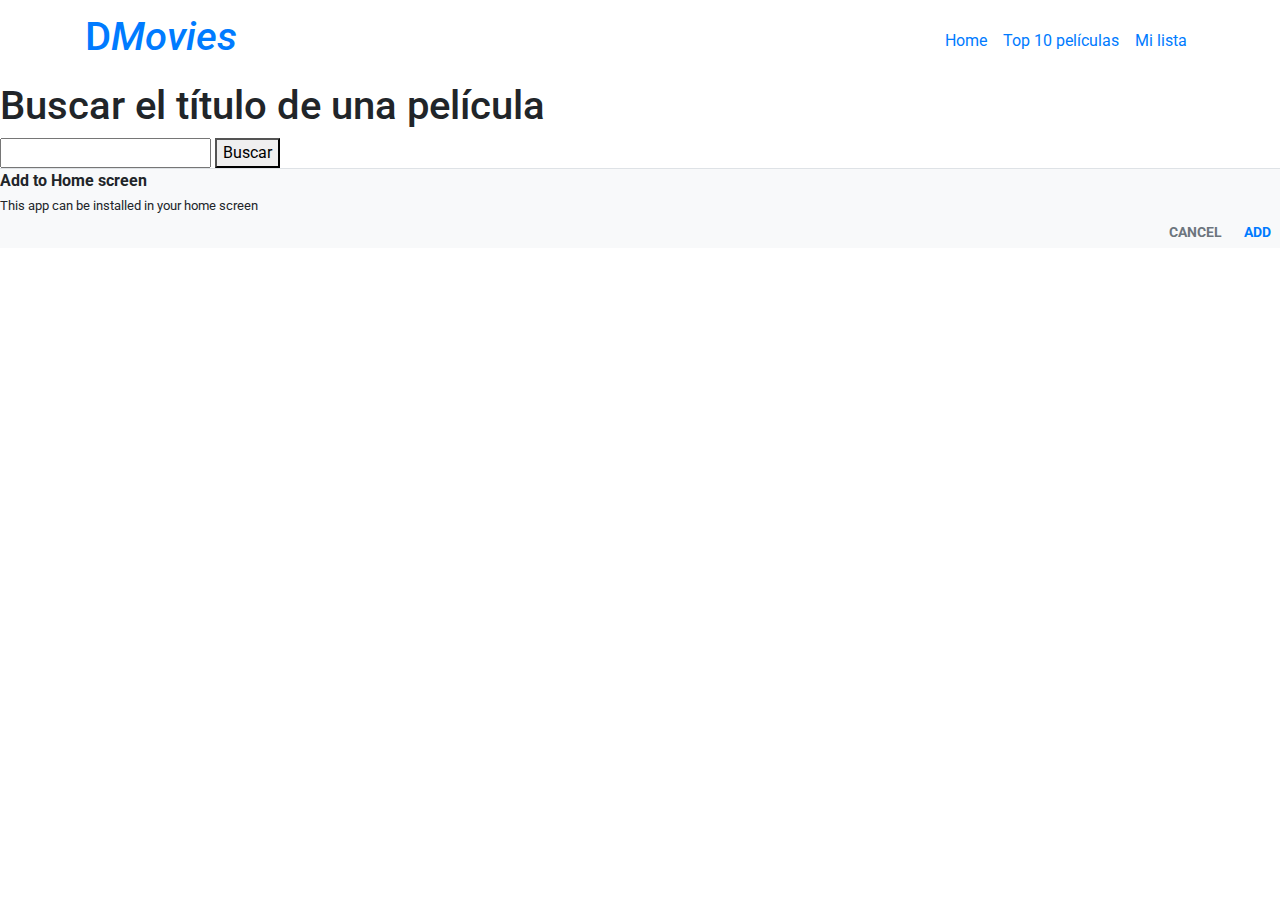
==== index.html @ 3ba60a98 "Boton añadir lista y refactorizacion" ====
<!DOCTYPE html>
<html lang="es">

<head>
    <meta charset="UTF-8">
    <meta http-equiv="X-UA-Compatible" content="IE=edge">
    <meta name="viewport" content="width=device-width, initial-scale=1.0">
    <title>LUVONI EVELIN DANIELA | Cátedra PWA</title>
    <link rel="shortcut icon" type="img/ico" href="images/icons/favicon.ico">
    <link rel="stylesheet" href="css/bootstrap/bootstrap.css">
    <link href="style.css" rel="stylesheet">
    <link rel="manifest" href="manifest.json">
    <link rel="offline-resource" href="/">
    <link rel="stylesheet" href="https://fonts.googleapis.com/css?family=Roboto:300,400,500,700|Material+Icons">
</head>

<body>
    <header>
        <nav class="navbar navbar-expand-lg">
            <div class="container">
                <a class="navbar-brand" href="index.html">
                    <h1>D<em>Movies</em></h1>
                </a>
                <button class="navbar-toggler" type="button" data-toggle="collapse" data-target="#navbarResponsive"
                    aria-controls="navbarResponsive" aria-expanded="false" aria-label="Toggle navigation">
                    <span class="navbar-toggler-icon"></span>
                </button>

                <div class="collapse navbar-collapse" id="navbarResponsive">
                    <ul class="navbar-nav ml-auto">
                        <li class="nav-item">
                            <a class="nav-link" href="index.html">Home
                                <span class="sr-only">(current)</span>
                            </a>
                        </li>
                        <li class="nav-item">
                            <a class="nav-link" href="sections/top-10.html">Top 10 películas</a>
                        </li>
                        <li class="nav-item">
                            <a class="nav-link" href="sections/mi-lista.html">Mi lista</a>
                        </li>
                    </ul>
                </div>
            </div>
        </nav>
    </header>

    <main>
        <h1>Buscar el título de una película</h1>

        <form id="form-movie" class="form-search">
            <input id="search-input" type="text" placeholder="" name="search" required />
            <button id="send-button" type="button">Buscar</button>
            <span id="msg"></span>
        </form>

        <div id="my-list">

        </div>

        <section class="container">

            <div id="result">
                <div id="movies-list">

                </div>
                <div>
                    <button id="prev" class="btn">Prev</button>
                    <button id="next" class="btn">Next</button>
                </div>

                <div id="noResults">
                    <p>Not found</p>
                </div>

            </div>
        </section>
    </main>

    <!--<footer class="container-fluid fixed-bottom footer">
        <div class="row">
            <div class="col-12">
                <button type="button" id="btInstalar" class="btn btn-primary">Instalar</button>
            </div>
        </div>
    </footer> -->
    <footer>
        <div id="prompt" class="prompt hide bg-light border-top" aria-label="Close">
            <div class="font-weight-bold">Add to Home screen</div>
            <small>This app can be installed in your home screen</small>
            <div class="text-right">
                <button id="buttonCancel" type="button"
                    class="font-weight-bold text-muted btn-sm btn btn-link">CANCEL</button>
                <button id="btInstalar" type="button"
                    class="font-weight-bold text-primary btn-sm btn btn-link">ADD</button>
            </div>
        </div>
    </footer>

    <script src="js/app.js"></script>
    <script>
        let swRegistration = null;

        if ('serviceWorker' in navigator) {

            window.addEventListener('load', () => {

                navigator.serviceWorker.register('service-worker.js').then((reg) => {

                    // console.log("Service Worker registrado correctamente.", reg);
                    swRegistration = reg;
                    //initialiseUI();
                });

            });

        }

    </script>
</body>

</html>
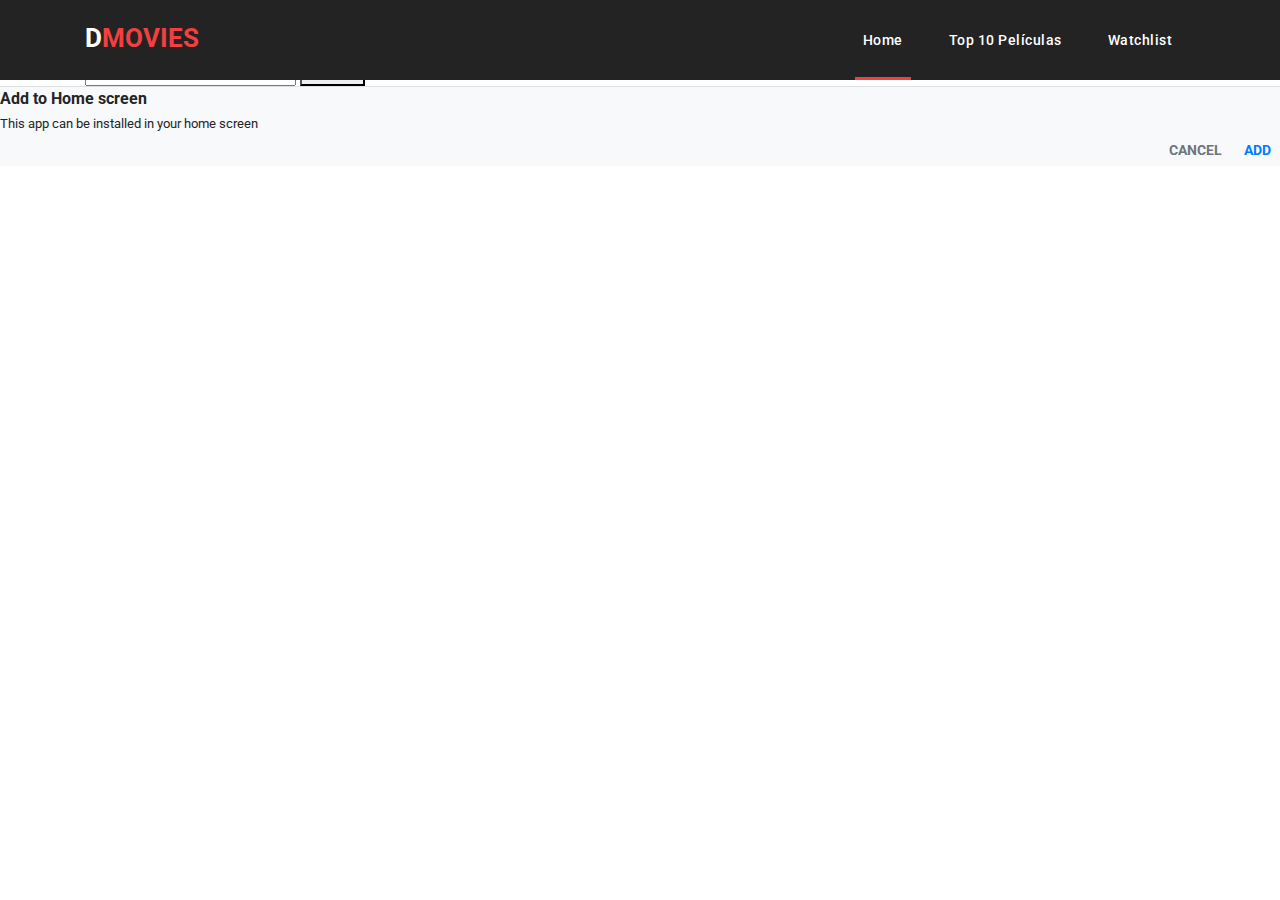
==== commit 35844283: "Nav - Refactorización - Estilos" ====
--- a/index.html
+++ b/index.html
@@ -7,14 +7,16 @@
     <meta name="viewport" content="width=device-width, initial-scale=1.0">
     <title>LUVONI EVELIN DANIELA | Cátedra PWA</title>
     <link rel="shortcut icon" type="img/ico" href="images/icons/favicon.ico">
-    <link rel="stylesheet" href="css/bootstrap/bootstrap.css">
-    <link href="style.css" rel="stylesheet">
+    <link rel="stylesheet" href="css/bootstrap/bootstrap.min.css">
+    <link href="css/style.css" rel="stylesheet">
     <link rel="manifest" href="manifest.json">
     <link rel="offline-resource" href="/">
     <link rel="stylesheet" href="https://fonts.googleapis.com/css?family=Roboto:300,400,500,700|Material+Icons">
+    <link href="https://maxcdn.bootstrapcdn.com/font-awesome/4.2.0/css/font-awesome.min.css" rel="stylesheet">
 </head>
 
-<body>
+<body>      
+
     <header>
         <nav class="navbar navbar-expand-lg">
             <div class="container">
@@ -29,15 +31,15 @@
                 <div class="collapse navbar-collapse" id="navbarResponsive">
                     <ul class="navbar-nav ml-auto">
                         <li class="nav-item">
-                            <a class="nav-link" href="index.html">Home
+                            <a class="nav-link active" href="index.html">Home
                                 <span class="sr-only">(current)</span>
                             </a>
                         </li>
                         <li class="nav-item">
-                            <a class="nav-link" href="sections/top-10.html">Top 10 películas</a>
+                            <a class="nav-link" href="sections/top-ten.html">Top 10 películas</a>
                         </li>
                         <li class="nav-item">
-                            <a class="nav-link" href="sections/mi-lista.html">Mi lista</a>
+                            <a class="nav-link" href="sections/watchlist.html">Watchlist</a>
                         </li>
                     </ul>
                 </div>
@@ -46,21 +48,22 @@
     </header>
 
     <main>
-        <h1>Buscar el título de una película</h1>
 
-        <form id="form-movie" class="form-search">
-            <input id="search-input" type="text" placeholder="" name="search" required />
-            <button id="send-button" type="button">Buscar</button>
-            <span id="msg"></span>
-        </form>
+        <div class="container">
 
-        <div id="my-list">
+            <h1>Buscar el título de una película</h1>
 
+            <form id="form-movie" class="form-search">
+                <input id="search-input" type="text" placeholder="" name="search" required />
+                <button id="send-button" type="button">Buscar</button>
+                <span id="msg"></span>
+            </form>
         </div>
 
         <section class="container">
 
             <div id="result">
+
                 <div id="movies-list">
 
                 </div>
@@ -96,8 +99,10 @@
             </div>
         </div>
     </footer>
-
+    <script src="js/jquery-3.6.0.js"></script>
+    <script src="js/bootstrap/bootstrap.bundle.min.js"></script>
     <script src="js/app.js"></script>
+    <script src="js/movies.js"></script>
     <script>
         let swRegistration = null;
 
--- a/css/style.css
+++ b/css/style.css
@@ -0,0 +1,234 @@
+body {
+  margin: 0;
+  font-family: "Lato", -apple-system, BlinkMacSystemFont, "Segoe UI", Roboto,
+    "Helvetica Neue", Arial, sans-serif, "Apple Color Emoji", "Segoe UI Emoji",
+    "Segoe UI Symbol", "Noto Color Emoji";
+  font-size: 1rem;
+  font-weight: 400;
+  line-height: 1.5;
+  color: #212529;
+  background-color: #fff;
+  -webkit-text-size-adjust: 100%;
+  -webkit-tap-highlight-color: rgba(0, 0, 0, 0);
+}
+
+/* Header */
+header {
+  position: absolute;
+  z-index: 99999;
+  width: 100%;
+  height: 80px;
+  background-color: #232323;
+  -webkit-transition: all 0.3s ease-in-out 0s;
+  -moz-transition: all 0.3s ease-in-out 0s;
+  -o-transition: all 0.3s ease-in-out 0s;
+  transition: all 0.3s ease-in-out 0s;
+}
+
+header .navbar {
+  padding: 17px 0px;
+}
+
+.background-header .navbar {
+  padding: 17px 0px;
+}
+
+.background-header {
+  top: 0;
+  position: fixed;
+  background-color: #fff !important;
+  box-shadow: 0px 1px 10px rgba(0, 0, 0, 0.1);
+}
+
+.background-header .navbar-brand h1 {
+  color: #121212 !important;
+}
+
+.background-header .navbar-nav a.nav-link {
+  color: #1e1e1e !important;
+}
+
+.background-header .navbar-nav .nav-link:hover,
+.background-header .navbar-nav .active > .nav-link,
+.background-header .navbar-nav .nav-link.active,
+.background-header .navbar-nav .nav-link.show,
+.background-header .navbar-nav .show > .nav-link {
+  color: #f33f3f !important;
+}
+
+.navbar .navbar-brand {
+  float: left;
+  margin-top: -12px;
+  outline: none;
+}
+
+.navbar .navbar-brand h1 {
+  color: #fff;
+  text-transform: uppercase;
+  font-size: 1.3em;
+  font-weight: 700;
+  -webkit-transition: all .3s ease 0s;
+  -moz-transition: all .3s ease 0s;
+  -o-transition: all .3s ease 0s;
+  transition: all .3s ease 0s;
+}
+
+.navbar .navbar-brand h1 em {
+  font-style: normal;
+  color: #f33f3f;
+}
+
+#navbarResponsive {
+  z-index: 999;
+}
+
+.navbar-collapse {
+  text-align: center;
+}
+
+.navbar .navbar-nav .nav-item {
+  margin: 0px 15px;
+}
+
+.navbar .navbar-nav a.nav-link {
+  text-transform: capitalize;
+  font-size: 0.9em;
+  font-weight: 500;
+  letter-spacing: 0.5px;
+  color: #fff;
+  transition: all 0.5s;
+  margin-top: 5px;
+}
+
+.navbar .navbar-nav .nav-link:hover,
+.navbar .navbar-nav .active > .nav-link,
+.navbar .navbar-nav .nav-link.active,
+.navbar .navbar-nav .nav-link.show,
+.navbar .navbar-nav .show > .nav-link {
+  color: rgb(255, 255, 255);
+  padding-bottom: 25px;
+  border-bottom: 3px solid #f33f3f;
+}
+
+.navbar .navbar-toggler-icon {
+  background-image: none;
+}
+
+.navbar .navbar-toggler {
+  border-color: #f33f3f;
+  background-color: #232323;
+  height: 36px;
+  outline: none;
+  border-radius: 0px;
+  position: absolute;
+  right: 30px;
+  top: 20px;
+}
+
+.navbar .navbar-toggler-icon:after {
+  content: '\f0c9';
+  color: #f33f3f;
+  font-size: 1.125em;
+  line-height: 26px;
+  font-family: 'FontAwesome';
+}
+
+
+@media (max-width: 992px) {
+  .navbar .navbar-brand {
+      position: absolute;
+      left: 30px;
+      top: 32px;
+  }
+
+  .navbar .navbar-brand {
+      width: auto;
+  }
+
+  .navbar:after {
+      display: none;
+  }
+
+  #navbarResponsive {
+      z-index: 99999;
+      position: absolute;
+      top: 80px;
+      left: 0;
+      width: 100%;
+      text-align: center;
+      background-color: #fff;
+      box-shadow: 0px 10px 10px rgba(0, 0, 0, 0.1);
+  }
+
+  .navbar .navbar-nav .nav-item {
+      border-bottom: 1px solid #eee;
+  }
+
+  .navbar .navbar-nav .nav-item:last-child {
+      border-bottom: none;
+  }
+
+  .navbar .navbar-nav a.nav-link {
+      padding: 15px 0px;
+      color: #1e1e1e !important;
+  }
+
+  .navbar .navbar-nav .nav-link:hover,
+  .navbar .navbar-nav .active > .nav-link,
+  .navbar .navbar-nav .nav-link.active,
+  .navbar .navbar-nav .nav-link.show,
+  .navbar .navbar-nav .show > .nav-link {
+      color: #f33f3f !important;
+      border-bottom: none !important;
+      padding-bottom: 15px;
+  }
+
+  .product-item .down-content h3 {
+      margin-bottom: 10px;
+  }
+
+  .product-item .down-content h4 {
+      position: relative;
+      top: 0;
+      right: 0;
+      margin-bottom: 20px;
+  }
+}
+
+#main-header {
+  /*height: 100px;*/
+  padding: 1em;
+  background-color: #333;
+  color: #fafafa;
+}
+
+#main-nav {
+  background-color: #336;
+}
+
+#main-nav ul {
+  display: flex;
+  flex-wrap: wrap;
+  margin-bottom: 0;
+  list-style: none;
+  text-align: center;
+}
+
+#main-nav ul li {
+  width: 50%;
+  height: 45px;
+  line-height: 45px;
+}
+
+#main-nav ul li a {
+  display: block;
+  color: #fafafa;
+}
+
+.main-content {
+  /*display: flex;*/
+  /*flex-wrap: wrap;*/
+  min-height: 100%;
+  background-color: #fafafa;
+  color: #333;
+}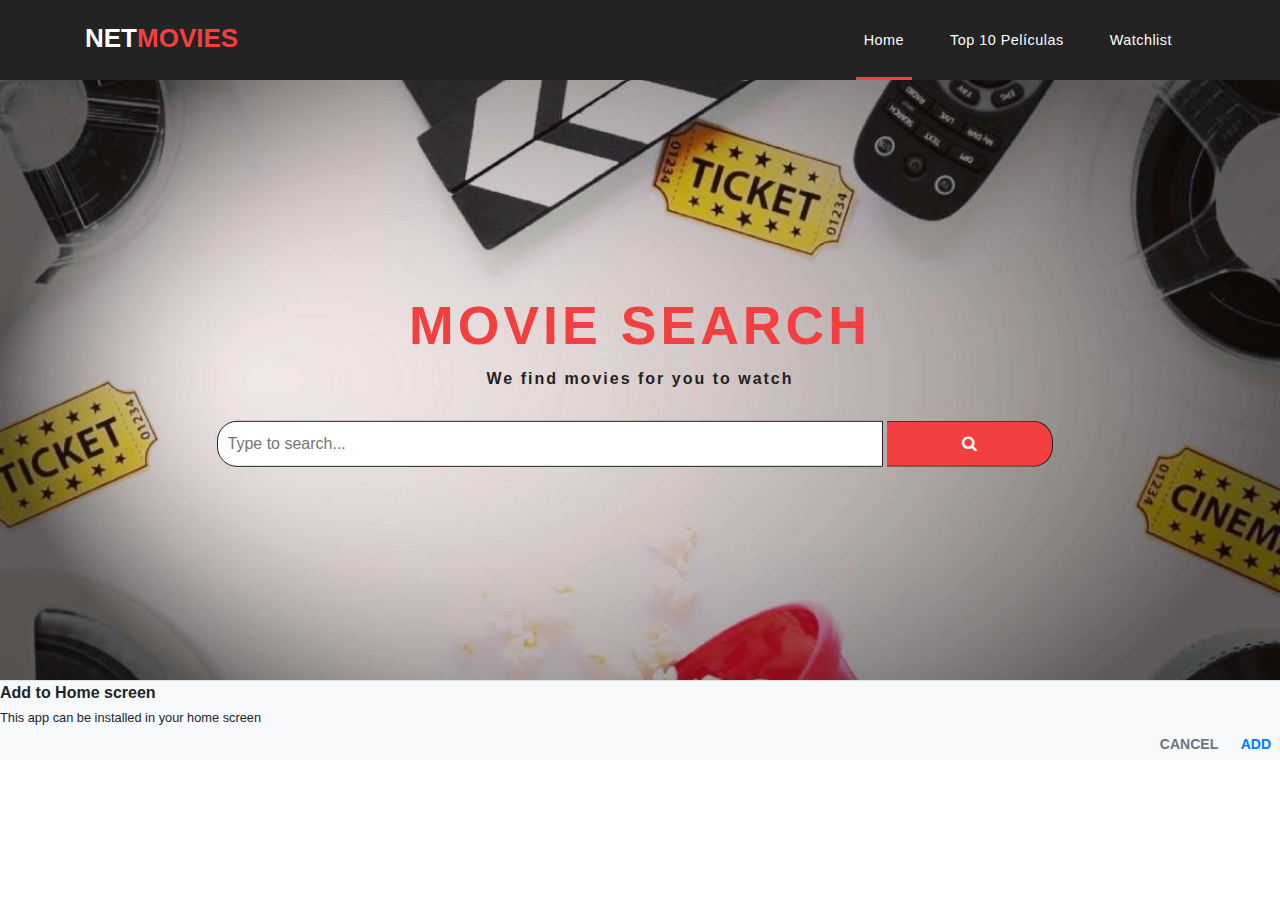
==== commit 5fd6f057: "Btn remove - Estilos - Refactorización" ====
--- a/index.html
+++ b/index.html
@@ -15,13 +15,13 @@
     <link href="https://maxcdn.bootstrapcdn.com/font-awesome/4.2.0/css/font-awesome.min.css" rel="stylesheet">
 </head>
 
-<body>      
+<body>
 
     <header>
         <nav class="navbar navbar-expand-lg">
             <div class="container">
                 <a class="navbar-brand" href="index.html">
-                    <h1>D<em>Movies</em></h1>
+                    <h1>Net<em>Movies</em></h1>
                 </a>
                 <button class="navbar-toggler" type="button" data-toggle="collapse" data-target="#navbarResponsive"
                     aria-controls="navbarResponsive" aria-expanded="false" aria-label="Toggle navigation">
@@ -49,27 +49,45 @@
 
     <main>
 
-        <div class="container">
+        <section class="banner header-text">
+            <div class="banner-item-01">
+                <div class="text-content">
+                    <div class="container">
+                        <div>
+                            <h2 class="text-center">Movie search</h2>
+                            <p>We find movies for you to watch</p>
 
-            <h1>Buscar el título de una película</h1>
+                        </div>
+                        <form id="form-movie" class="form-search">
+                            <input id="search-input" type="text" placeholder="Type to search..." name="search"
+                                required />
+                            <button id="send-button" type="button"><i class="fa fa-search"></i></button>
+                            <span id="msg"></span>
 
-            <form id="form-movie" class="form-search">
-                <input id="search-input" type="text" placeholder="" name="search" required />
-                <button id="send-button" type="button">Buscar</button>
-                <span id="msg"></span>
-            </form>
-        </div>
+                        </form>
+                    </div>
+                </div>
+            </div>
+        </section>
 
         <section class="container">
 
             <div id="result">
 
+                <div class="section-heading">
+                    <h3>Search results:</h3>
+                </div>
+
                 <div id="movies-list">
 
                 </div>
-                <div>
-                    <button id="prev" class="btn">Prev</button>
-                    <button id="next" class="btn">Next</button>
+                <div class="row btnNextPrev">
+                    <div class="col d-flex justify-content-end">
+                        <button id="prev" type="button">&#8249;</button>
+                    </div>
+                    <div class="col">
+                        <button id="next" type="button">&#8250;</button>
+                    </div>
                 </div>
 
                 <div id="noResults">
@@ -77,7 +95,9 @@
                 </div>
 
             </div>
+
         </section>
+
     </main>
 
     <!--<footer class="container-fluid fixed-bottom footer">
--- a/css/style.css
+++ b/css/style.css
@@ -1,20 +1,39 @@
+html,
 body {
+  height: 100%;
+}
+
+* {
   margin: 0;
-  font-family: "Lato", -apple-system, BlinkMacSystemFont, "Segoe UI", Roboto,
-    "Helvetica Neue", Arial, sans-serif, "Apple Color Emoji", "Segoe UI Emoji",
-    "Segoe UI Symbol", "Noto Color Emoji";
-  font-size: 1rem;
-  font-weight: 400;
-  line-height: 1.5;
-  color: #212529;
-  background-color: #fff;
-  -webkit-text-size-adjust: 100%;
-  -webkit-tap-highlight-color: rgba(0, 0, 0, 0);
+  padding: 0;
+  box-sizing: border-box;
+  -webkit-box-sizing: border-box;
+  -moz-box-sizing: border-box;
+}
+
+body {
+  font-family: 'Poppins', sans-serif;
+  overflow-x: hidden;
+  text-rendering: optimizeLegibility;
+  -webkit-font-smoothing: antialiased;
+  -moz-osx-font-smoothing: grayscale;
+}
+
+p {
+  margin-bottom: 0;
+  font-size: 1em;
+  font-weight: 300;
+  color: #4a4a4a;
+  line-height: 24px;
+}
+
+a {
+  text-decoration: none !important;
 }
 
 /* Header */
 header {
-  position: absolute;
+  position: relative;
   z-index: 99999;
   width: 100%;
   height: 80px;
@@ -231,4 +250,181 @@
   min-height: 100%;
   background-color: #fafafa;
   color: #333;
-}+}
+
+
+/* Banner */
+.banner {
+  position: relative;
+  text-align: center;
+ 
+}
+
+.banner-item-01 {
+  padding: 300px 0px;
+  background-image: url(../images/bg-home.jpg);
+  background-size: cover;
+  background-repeat: no-repeat;
+  background-position: center center;
+}
+
+.banner .text-content {
+  position: absolute;
+  top: 50%;
+  transform: translateY(-50%);
+  text-align: center;
+  width: 100%;
+}
+
+.banner .text-content h2 {
+  color: #f33f3f;
+  font-size: 3.35em;
+  text-transform: uppercase;
+  font-weight: 700;
+  margin-bottom: 10px;
+  letter-spacing: 4px;
+}
+
+.banner .text-content p {
+  color: #232323;
+  font-size: 1em;
+  letter-spacing: 2px;
+  margin-bottom: 30px;
+  font-weight: 700;
+}
+
+/*Form*/
+form.form-search input[type="text"] {
+  padding: 10px;
+  font-size: 1em;
+  border-radius: 20px 0 0 20px;
+  border: 1px solid #232323;
+  float: center;
+  width: 60%;
+  background: #fff;
+}
+
+input[type="text"]:focus {
+  outline: none;
+  border: 1px solid #232323;
+  color: #fff;
+}
+
+form.form-search button {
+  float: center;
+  width: 15%;
+  padding: 10px;
+  background: #f33f3f;
+  color: #fff;
+  font-size: 1em;
+  border-radius: 0 20px 20px 0;
+  border: 1px solid #232323;
+  border-left: none;
+  cursor: pointer;
+}
+
+form.form-search button:hover {
+  background: #121212;
+}
+
+form.form-search::after {
+  content: "";
+  clear: both;
+  display: table;
+}
+
+#msg {
+  color: #e63946;
+  padding-left: 10px;
+}
+
+.section-heading {
+  margin-top: 50px;
+  text-align: left;
+  margin-bottom: 60px;
+  border-bottom: 1px solid #eee;
+}
+
+.section-heading h3 {
+  font-size: 1.5em;
+  font-weight: 400;
+  color: #1e1e1e;
+  margin-bottom: 15px;
+}
+
+#movies-list ul{
+  list-style-type: none;
+}
+
+.li-movie{
+  margin-bottom: 50px;
+}
+
+#btnAction{
+  background-color: #f33f3f;
+    color: #fff;
+    font-size: 14px;
+    font-weight: 300;
+    padding: 8px 16px;
+    border-radius: 5px;
+    display: inline-block;
+    transition: all 0.3s;
+    border: none;
+    outline: none;
+    cursor: pointer;
+    margin-top: 10px;
+}
+
+#btnAction:hover{
+  background-color: #121212;
+    color: #fff;
+}
+
+#movie-plot{
+  margin-bottom: 10px;
+}
+
+.btnNextPrev{  
+  
+   margin-bottom: 60px;
+}
+
+#prev{
+  background-color: #f33f3f;
+    color: #fff;
+    font-size: 14px;
+    font-weight: 300;
+    padding: 8px 16px;
+    border-radius: 5px;
+    display: inline-block;
+    transition: all 0.3s;
+    border: none;
+    outline: none;
+    cursor: pointer;  
+}
+
+#prev:hover{
+  background-color: #121212;
+  color: #fff;
+}
+
+#next{
+  background-color: #f33f3f;
+  color: #fff;
+  font-size: 14px;
+  font-weight: 300;
+  padding: 8px 16px;
+  border-radius: 5px;
+  display: inline-block;
+  transition: all 0.3s;
+  border: none;
+  outline: none;
+  cursor: pointer;
+
+}
+
+#next:hover{
+  background-color: #121212;
+  color: #fff;
+}
+
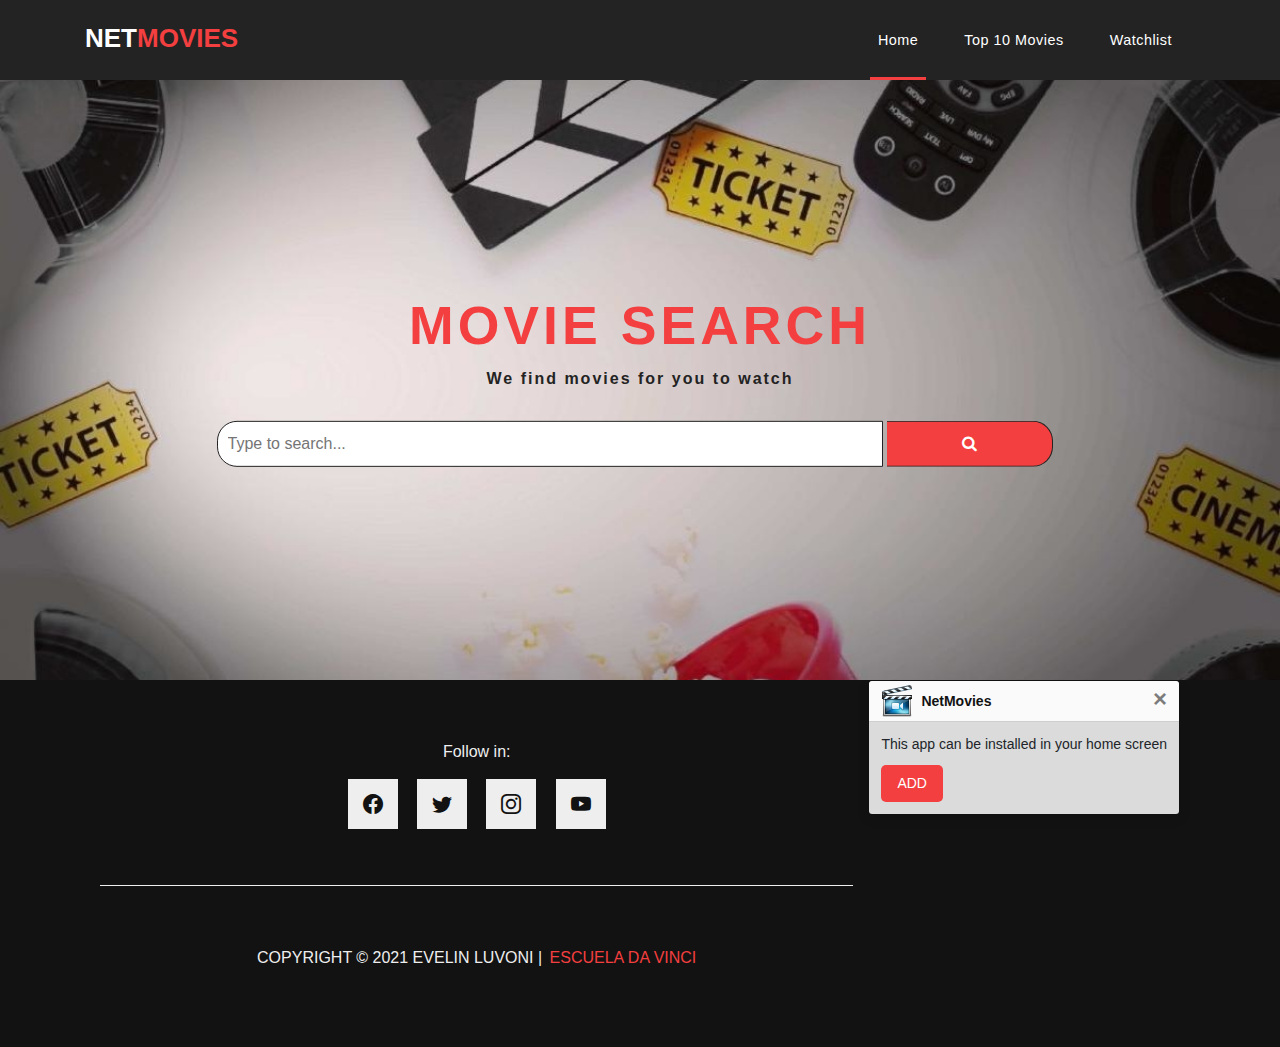
==== commit 5326efae: "Offline" ====
--- a/index.html
+++ b/index.html
@@ -9,15 +9,17 @@
     <link rel="shortcut icon" type="img/ico" href="images/icons/favicon.ico">
     <link rel="stylesheet" href="css/bootstrap/bootstrap.min.css">
     <link href="css/style.css" rel="stylesheet">
-    <link rel="manifest" href="manifest.json">
+    <link rel="manifest" href="manifest.webmanifest">
     <link rel="offline-resource" href="/">
     <link rel="stylesheet" href="https://fonts.googleapis.com/css?family=Roboto:300,400,500,700|Material+Icons">
     <link href="https://maxcdn.bootstrapcdn.com/font-awesome/4.2.0/css/font-awesome.min.css" rel="stylesheet">
+    <link rel="stylesheet" href="https://cdn.jsdelivr.net/npm/bootstrap-icons@1.5.0/font/bootstrap-icons.css">
 </head>
 
 <body>
 
     <header>
+
         <nav class="navbar navbar-expand-lg">
             <div class="container">
                 <a class="navbar-brand" href="index.html">
@@ -36,7 +38,7 @@
                             </a>
                         </li>
                         <li class="nav-item">
-                            <a class="nav-link" href="sections/top-ten.html">Top 10 películas</a>
+                            <a class="nav-link" href="sections/top-ten.html">Top 10 movies</a>
                         </li>
                         <li class="nav-item">
                             <a class="nav-link" href="sections/watchlist.html">Watchlist</a>
@@ -45,10 +47,9 @@
                 </div>
             </div>
         </nav>
+        <p id="status"></p>
     </header>
-
     <main>
-
         <section class="banner header-text">
             <div class="banner-item-01">
                 <div class="text-content">
@@ -90,35 +91,60 @@
                     </div>
                 </div>
 
-                <div id="noResults">
-                    <p>Not found</p>
+                <div id="noResults" class="text-center">
+                    <p>Sorry! You don't have any movies!</p>
+                    <picture>
+                        <source srcset="../images/no-results.png" media="all and (min-width: 46.875em)">
+                        <img src="../images/no-results.png" class="img-fluid" alt="No results">
+                    </picture>
                 </div>
-
             </div>
-
+            <div class="container">
+                <div class="toast float-right" data-autohide="false">
+                    <div class="toast-header">
+                        <img src="images/icons/32.png" class="rounded mr-2" alt="...">
+                        <strong id="toast-title" class="mr-auto">NetMovies</strong>
+                        <button type="button" class="ml-2 mb-1 close" data-dismiss="toast">&times;</button>
+                    </div>
+                    <div class="toast-body">
+                        <div>
+                            This app can be installed in your home screen
+                        </div>
+                        <div>
+                            <button id="btnInstall" type="button">ADD</button>
+                        </div>
+        
+                    </div>
+                </div>
+            </div>
         </section>
 
-    </main>
+        
+    </main>    
+   
+    <footer>        
+        <div class="container">
+            <div class="row">
+                <div class="col-lg-12">
+                    <p>Follow in:</p>
+                    <ul class="social-icons">
+                        <li><a href="https://www.facebook.com/" target="_blank" class="bi bi-facebook"></a></li>
+                        <li><a href="https://www.twitter.com/" target="_blank" class="bi bi-twitter"></a></li>
+                        <li><a href="https://www.instagram.com/" target="_blank" class="bi bi-instagram"></a></li>
+                        <li><a href="https://www.youtube.com/" target="_blank" class="bi bi-youtube"></a></li>
+                    </ul>
+                </div>
+                <div class="col-lg-12">
+                    <div class="inner-content">
+                        <p>Copyright © 2021 Evelin Luvoni | <a href="https://davinci.edu.ar/" target="_blank">Escuela Da
+                                Vinci</a>
+                        </p>
+                    </div>
+                </div>
+            </div>
+        </div>        
+    </footer>
 
-    <!--<footer class="container-fluid fixed-bottom footer">
-        <div class="row">
-            <div class="col-12">
-                <button type="button" id="btInstalar" class="btn btn-primary">Instalar</button>
-            </div>
-        </div>
-    </footer> -->
-    <footer>
-        <div id="prompt" class="prompt hide bg-light border-top" aria-label="Close">
-            <div class="font-weight-bold">Add to Home screen</div>
-            <small>This app can be installed in your home screen</small>
-            <div class="text-right">
-                <button id="buttonCancel" type="button"
-                    class="font-weight-bold text-muted btn-sm btn btn-link">CANCEL</button>
-                <button id="btInstalar" type="button"
-                    class="font-weight-bold text-primary btn-sm btn btn-link">ADD</button>
-            </div>
-        </div>
-    </footer>
     <script src="js/jquery-3.6.0.js"></script>
     <script src="js/bootstrap/bootstrap.bundle.min.js"></script>
     <script src="js/app.js"></script>
@@ -130,11 +156,11 @@
 
             window.addEventListener('load', () => {
 
-                navigator.serviceWorker.register('service-worker.js').then((reg) => {
+                navigator.serviceWorker.register('service-worker.js').then((registration) => {
 
                     // console.log("Service Worker registrado correctamente.", reg);
-                    swRegistration = reg;
-                    //initialiseUI();
+                    swRegistration = registration;
+                    initializeUI();
                 });
 
             });
--- a/css/style.css
+++ b/css/style.css
@@ -307,7 +307,7 @@
 input[type="text"]:focus {
   outline: none;
   border: 1px solid #232323;
-  color: #fff;
+  color: green;
 }
 
 form.form-search button {
@@ -356,11 +356,19 @@
   list-style-type: none;
 }
 
+#my-list ul{
+  list-style-type: none;
+}
+
+#top-ten ul{
+  list-style-type: none;
+}
+
 .li-movie{
   margin-bottom: 50px;
 }
 
-#btnAction{
+#btnRemove{
   background-color: #f33f3f;
     color: #fff;
     font-size: 14px;
@@ -375,7 +383,27 @@
     margin-top: 10px;
 }
 
-#btnAction:hover{
+#btnRemove:hover{
+  background-color: #121212;
+    color: #fff;
+}
+
+#btnAdd{
+  background-color: #f33f3f;
+    color: #fff;
+    font-size: 14px;
+    font-weight: 300;
+    padding: 8px 16px;
+    border-radius: 5px;
+    display: inline-block;
+    transition: all 0.3s;
+    border: none;
+    outline: none;
+    cursor: pointer;
+    margin-top: 10px;
+}
+
+#btnAdd:hover{
   background-color: #121212;
     color: #fff;
 }
@@ -384,8 +412,7 @@
   margin-bottom: 10px;
 }
 
-.btnNextPrev{  
-  
+.btnNextPrev{    
    margin-bottom: 60px;
 }
 
@@ -428,3 +455,116 @@
   color: #fff;
 }
 
+.offline{
+  display: inline-block;
+  padding: 0.5rem;
+  border-radius: 5px;
+  margin: 1rem;
+}
+
+.online{
+  visibility: hidden;
+}
+
+.offline{
+  border: 3px solid #8f130c;
+  color: #8f130c;
+}
+
+/* Footer */
+
+footer {
+  margin-top: 0px;
+  text-align: center;
+  background-color: #121212;
+  padding: 60px 0 2px 0;
+}
+
+footer p{
+  color: #eee;
+}
+
+footer .inner-content {
+  border-top: 1px solid #eee;
+  margin-top: 40px;
+  padding: 60px 0px;
+}
+
+footer .inner-content p {
+  text-transform: uppercase;
+  color: #eee;
+}
+
+footer .inner-content p a {
+  color: #f33f3f;
+  margin-left: 3px;
+}
+
+footer p {
+  margin-bottom: 15px;
+}
+
+footer ul.social-icons li {
+  margin-right: 15px;
+}
+
+ul.social-icons li {
+  display: inline-block;
+  margin-right: 3px;
+}
+
+ul.social-icons li:last-child {
+  margin-right: 0;
+}
+
+ul.social-icons li a {
+  width: 50px;
+  height: 50px;
+  display: inline-block;
+  line-height: 50px;
+  background-color: #eee;
+  color: #121212;
+  font-size: 1.25em;
+  text-align: center;
+  transition: all .3s;
+}
+
+ul.social-icons li a:hover {
+  background-color: #f33f3f;
+  color: #fff;
+}
+
+#btnInstall{
+  background-color: #f33f3f;
+    color: #fff;
+    font-size: 14px;
+    font-weight: 300;
+    padding: 8px 16px;
+    border-radius: 5px;
+    display: inline-block;
+    transition: all 0.3s;
+    border: none;
+    outline: none;
+    cursor: pointer;
+    margin-top: 10px;
+}
+
+#btnInstall:hover{
+  background-color: #121212;
+    color: #fff;
+}
+
+#toast-title{
+  color:#121212;
+}
+
+#noResults{
+  margin-bottom: 80px;
+}
+#noResults p{
+  font-size: 1.2em; 
+}
+
+picture{
+  width: 50%;
+}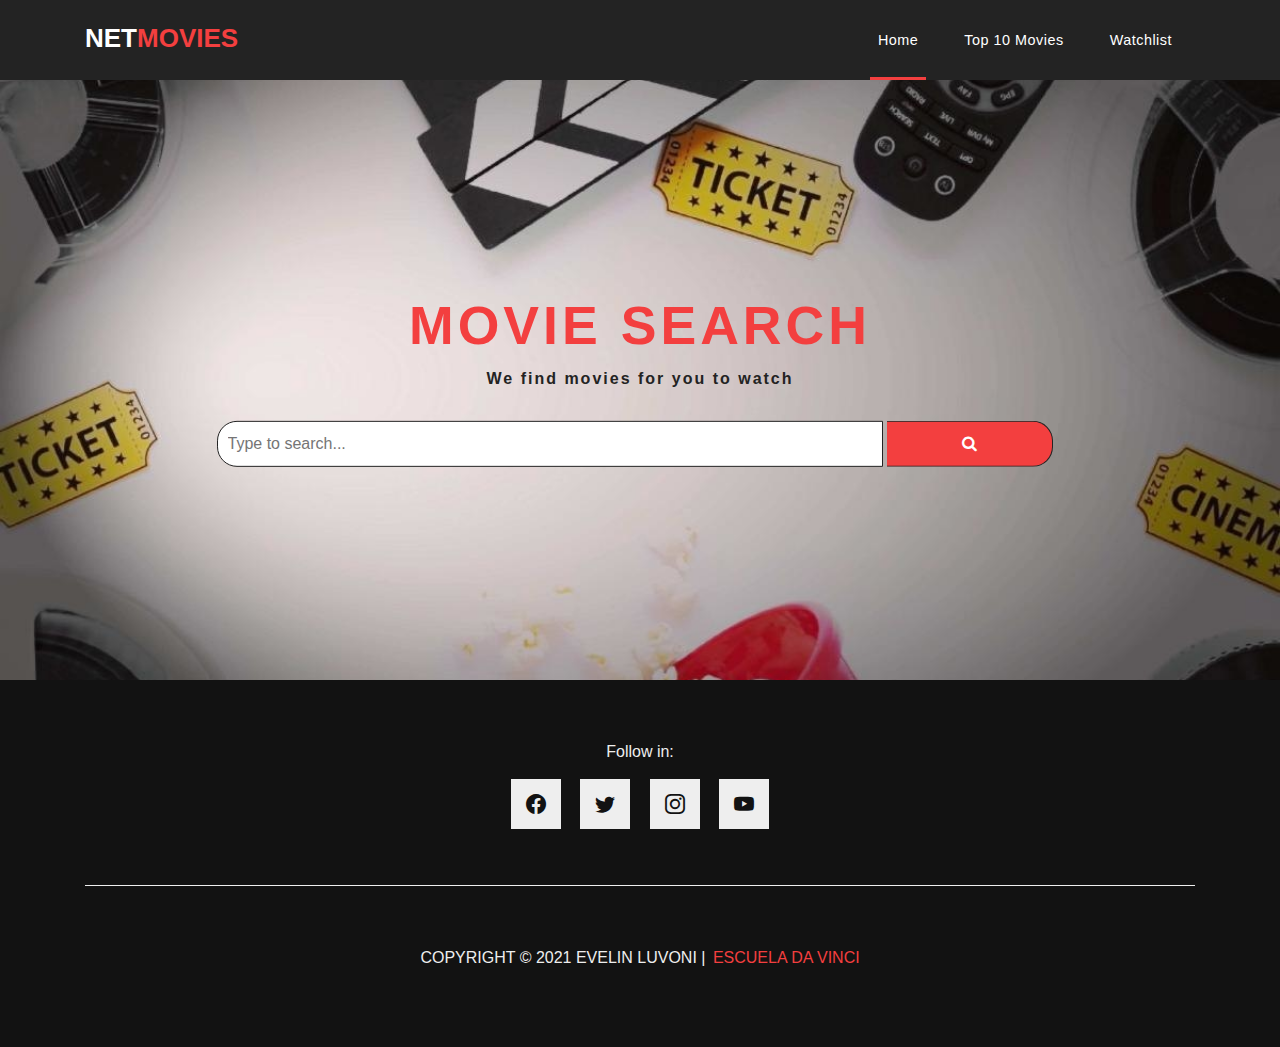
==== commit 74c293eb: "sw" ====
--- a/index.html
+++ b/index.html
@@ -94,12 +94,14 @@
                 <div id="noResults" class="text-center">
                     <p>Sorry! You don't have any movies!</p>
                     <picture>
-                        <source srcset="../images/no-results.png" media="all and (min-width: 46.875em)">
-                        <img src="../images/no-results.png" class="img-fluid" alt="No results">
+                        <source srcset="images/no-results.png" media="all and (min-width: 46.875em)">
+                        <img src="images/no-results.png" class="img-fluid" alt="No results">
                     </picture>
                 </div>
             </div>
-            <div class="container">
+
+           <!--<div class="container">
+                <div class="toast float-right" data-autohide="false">
                 <div class="toast float-right" data-autohide="false">
                     <div class="toast-header">
                         <img src="images/icons/32.png" class="rounded mr-2" alt="...">
@@ -113,16 +115,13 @@
                         <div>
                             <button id="btnInstall" type="button">ADD</button>
                         </div>
-        
                     </div>
                 </div>
-            </div>
+            </div>-->
         </section>
+    </main>
 
-        
-    </main>    
-   
-    <footer>        
+    <footer>
         <div class="container">
             <div class="row">
                 <div class="col-lg-12">
@@ -142,32 +141,21 @@
                     </div>
                 </div>
             </div>
-        </div>        
+        </div>
     </footer>
-
+    <div id="prompt" class="prompt hide bg-light border-top">
+        <div class="font-weight-bold">Add to Home screen</div>
+        <small>This app can be installed in your home screen</small>
+        <div class="text-right">
+          <button id="buttonCancel" type="button" class="font-weight-bold text-muted btn-sm btn btn-link">CANCEL</button>
+          <button id="buttonAdd" type="button" class="font-weight-bold text-primary btn-sm btn btn-link">ADD</button>
+        </div>
+      </div>
     <script src="js/jquery-3.6.0.js"></script>
     <script src="js/bootstrap/bootstrap.bundle.min.js"></script>
     <script src="js/app.js"></script>
     <script src="js/movies.js"></script>
-    <script>
-        let swRegistration = null;
-
-        if ('serviceWorker' in navigator) {
-
-            window.addEventListener('load', () => {
-
-                navigator.serviceWorker.register('service-worker.js').then((registration) => {
-
-                    // console.log("Service Worker registrado correctamente.", reg);
-                    swRegistration = registration;
-                    initializeUI();
-                });
-
-            });
-
-        }
-
-    </script>
+    <script src="js/homeScreen.js"></script>
 </body>
 
 </html>--- a/css/style.css
+++ b/css/style.css
@@ -12,7 +12,7 @@
 }
 
 body {
-  font-family: 'Poppins', sans-serif;
+  font-family: "Poppins", sans-serif;
   overflow-x: hidden;
   text-rendering: optimizeLegibility;
   -webkit-font-smoothing: antialiased;
@@ -86,10 +86,10 @@
   text-transform: uppercase;
   font-size: 1.3em;
   font-weight: 700;
-  -webkit-transition: all .3s ease 0s;
-  -moz-transition: all .3s ease 0s;
-  -o-transition: all .3s ease 0s;
-  transition: all .3s ease 0s;
+  -webkit-transition: all 0.3s ease 0s;
+  -moz-transition: all 0.3s ease 0s;
+  -o-transition: all 0.3s ease 0s;
+  transition: all 0.3s ease 0s;
 }
 
 .navbar .navbar-brand h1 em {
@@ -145,51 +145,50 @@
 }
 
 .navbar .navbar-toggler-icon:after {
-  content: '\f0c9';
+  content: "\f0c9";
   color: #f33f3f;
   font-size: 1.125em;
   line-height: 26px;
-  font-family: 'FontAwesome';
-}
-
+  font-family: "FontAwesome";
+}
 
 @media (max-width: 992px) {
   .navbar .navbar-brand {
-      position: absolute;
-      left: 30px;
-      top: 32px;
+    position: absolute;
+    left: 30px;
+    top: 32px;
   }
 
   .navbar .navbar-brand {
-      width: auto;
+    width: auto;
   }
 
   .navbar:after {
-      display: none;
+    display: none;
   }
 
   #navbarResponsive {
-      z-index: 99999;
-      position: absolute;
-      top: 80px;
-      left: 0;
-      width: 100%;
-      text-align: center;
-      background-color: #fff;
-      box-shadow: 0px 10px 10px rgba(0, 0, 0, 0.1);
+    z-index: 99999;
+    position: absolute;
+    top: 80px;
+    left: 0;
+    width: 100%;
+    text-align: center;
+    background-color: #fff;
+    box-shadow: 0px 10px 10px rgba(0, 0, 0, 0.1);
   }
 
   .navbar .navbar-nav .nav-item {
-      border-bottom: 1px solid #eee;
+    border-bottom: 1px solid #eee;
   }
 
   .navbar .navbar-nav .nav-item:last-child {
-      border-bottom: none;
+    border-bottom: none;
   }
 
   .navbar .navbar-nav a.nav-link {
-      padding: 15px 0px;
-      color: #1e1e1e !important;
+    padding: 15px 0px;
+    color: #1e1e1e !important;
   }
 
   .navbar .navbar-nav .nav-link:hover,
@@ -197,20 +196,20 @@
   .navbar .navbar-nav .nav-link.active,
   .navbar .navbar-nav .nav-link.show,
   .navbar .navbar-nav .show > .nav-link {
-      color: #f33f3f !important;
-      border-bottom: none !important;
-      padding-bottom: 15px;
+    color: #f33f3f !important;
+    border-bottom: none !important;
+    padding-bottom: 15px;
   }
 
   .product-item .down-content h3 {
-      margin-bottom: 10px;
+    margin-bottom: 10px;
   }
 
   .product-item .down-content h4 {
-      position: relative;
-      top: 0;
-      right: 0;
-      margin-bottom: 20px;
+    position: relative;
+    top: 0;
+    right: 0;
+    margin-bottom: 20px;
   }
 }
 
@@ -252,12 +251,10 @@
   color: #333;
 }
 
-
 /* Banner */
 .banner {
   position: relative;
   text-align: center;
- 
 }
 
 .banner-item-01 {
@@ -307,7 +304,7 @@
 input[type="text"]:focus {
   outline: none;
   border: 1px solid #232323;
-  color: green;
+  color: #232323;
 }
 
 form.form-search button {
@@ -352,90 +349,23 @@
   margin-bottom: 15px;
 }
 
-#movies-list ul{
+#movies-list ul {
   list-style-type: none;
 }
 
-#my-list ul{
+#my-list ul {
   list-style-type: none;
 }
 
-#top-ten ul{
+#top-ten ul {
   list-style-type: none;
 }
 
-.li-movie{
+.li-movie {
   margin-bottom: 50px;
 }
 
-#btnRemove{
-  background-color: #f33f3f;
-    color: #fff;
-    font-size: 14px;
-    font-weight: 300;
-    padding: 8px 16px;
-    border-radius: 5px;
-    display: inline-block;
-    transition: all 0.3s;
-    border: none;
-    outline: none;
-    cursor: pointer;
-    margin-top: 10px;
-}
-
-#btnRemove:hover{
-  background-color: #121212;
-    color: #fff;
-}
-
-#btnAdd{
-  background-color: #f33f3f;
-    color: #fff;
-    font-size: 14px;
-    font-weight: 300;
-    padding: 8px 16px;
-    border-radius: 5px;
-    display: inline-block;
-    transition: all 0.3s;
-    border: none;
-    outline: none;
-    cursor: pointer;
-    margin-top: 10px;
-}
-
-#btnAdd:hover{
-  background-color: #121212;
-    color: #fff;
-}
-
-#movie-plot{
-  margin-bottom: 10px;
-}
-
-.btnNextPrev{    
-   margin-bottom: 60px;
-}
-
-#prev{
-  background-color: #f33f3f;
-    color: #fff;
-    font-size: 14px;
-    font-weight: 300;
-    padding: 8px 16px;
-    border-radius: 5px;
-    display: inline-block;
-    transition: all 0.3s;
-    border: none;
-    outline: none;
-    cursor: pointer;  
-}
-
-#prev:hover{
-  background-color: #121212;
-  color: #fff;
-}
-
-#next{
+#btnRemove {
   background-color: #f33f3f;
   color: #fff;
   font-size: 14px;
@@ -447,26 +377,92 @@
   border: none;
   outline: none;
   cursor: pointer;
-
-}
-
-#next:hover{
+  margin-top: 10px;
+}
+
+#btnRemove:hover {
   background-color: #121212;
   color: #fff;
 }
 
-.offline{
+#btnAdd {
+  background-color: #f33f3f;
+  color: #fff;
+  font-size: 14px;
+  font-weight: 300;
+  padding: 8px 16px;
+  border-radius: 5px;
+  display: inline-block;
+  transition: all 0.3s;
+  border: none;
+  outline: none;
+  cursor: pointer;
+  margin-top: 10px;
+}
+
+#btnAdd:hover {
+  background-color: #121212;
+  color: #fff;
+}
+
+#movie-plot {
+  margin-bottom: 10px;
+}
+
+.btnNextPrev {
+  margin-bottom: 60px;
+}
+
+#prev {
+  background-color: #f33f3f;
+  color: #fff;
+  font-size: 14px;
+  font-weight: 300;
+  padding: 8px 16px;
+  border-radius: 5px;
+  display: inline-block;
+  transition: all 0.3s;
+  border: none;
+  outline: none;
+  cursor: pointer;
+}
+
+#prev:hover {
+  background-color: #121212;
+  color: #fff;
+}
+
+#next {
+  background-color: #f33f3f;
+  color: #fff;
+  font-size: 14px;
+  font-weight: 300;
+  padding: 8px 16px;
+  border-radius: 5px;
+  display: inline-block;
+  transition: all 0.3s;
+  border: none;
+  outline: none;
+  cursor: pointer;
+}
+
+#next:hover {
+  background-color: #121212;
+  color: #fff;
+}
+
+.offline {
   display: inline-block;
   padding: 0.5rem;
   border-radius: 5px;
   margin: 1rem;
 }
 
-.online{
+.online {
   visibility: hidden;
 }
 
-.offline{
+.offline {
   border: 3px solid #8f130c;
   color: #8f130c;
 }
@@ -480,7 +476,7 @@
   padding: 60px 0 2px 0;
 }
 
-footer p{
+footer p {
   color: #eee;
 }
 
@@ -526,7 +522,7 @@
   color: #121212;
   font-size: 1.25em;
   text-align: center;
-  transition: all .3s;
+  transition: all 0.3s;
 }
 
 ul.social-icons li a:hover {
@@ -534,37 +530,89 @@
   color: #fff;
 }
 
-#btnInstall{
+#btnInstall {
   background-color: #f33f3f;
-    color: #fff;
-    font-size: 14px;
-    font-weight: 300;
-    padding: 8px 16px;
-    border-radius: 5px;
-    display: inline-block;
-    transition: all 0.3s;
-    border: none;
-    outline: none;
-    cursor: pointer;
-    margin-top: 10px;
-}
-
-#btnInstall:hover{
+  color: #fff;
+  font-size: 14px;
+  font-weight: 300;
+  padding: 8px 16px;
+  border-radius: 5px;
+  display: inline-block;
+  transition: all 0.3s;
+  border: none;
+  outline: none;
+  cursor: pointer;
+  margin-top: 10px;
+}
+
+#btnInstall:hover {
   background-color: #121212;
-    color: #fff;
-}
-
-#toast-title{
-  color:#121212;
-}
-
-#noResults{
+  color: #fff;
+}
+
+#toast-title {
+  color: #121212;
+}
+
+#noResults {
   margin-bottom: 80px;
 }
-#noResults p{
-  font-size: 1.2em; 
-}
-
-picture{
+#noResults p {
+  font-size: 1.2em;
+}
+
+picture {
   width: 50%;
+}
+
+#btnReloaded {
+  background-color: #f33f3f;
+  color: #fff;
+  font-size: 14px;
+  font-weight: 300;
+  padding: 8px 16px;
+  border-radius: 5px;
+  display: inline-block;
+  transition: all 0.3s;
+  border: none;
+  outline: none;
+  cursor: pointer;
+  margin-top: 10px;
+}
+
+#btnReloaded:hover {
+  background-color: #121212;
+  color: #fff;
+}
+
+@media all and (display-mode: standalone) {
+  body {
+    background-color: yellow;
+  }
+}
+
+.prompt {
+  background-image: url('../images/icons/48.png');
+  background-position-x: 1rem;
+  background-position-y: 1.5rem;
+  background-repeat: no-repeat;
+  background-size: auto 40%;
+  background-color: #ffffff;
+  box-shadow: 0 20px 40px 0 rgba(91, 107, 174, 0.15);
+  padding: 1.5rem 1rem 0.5rem 5rem;
+  position: fixed;
+  transition: all 0.5s ease-in-out;
+  width: 100vw;
+  z-index: 9;
+}
+
+.prompt.show {
+  transition-delay: 3s;
+  bottom: 0;
+  opacity: 1;
+}
+
+.prompt.hide {
+  bottom: -100%;
+  opacity: 0;
 }